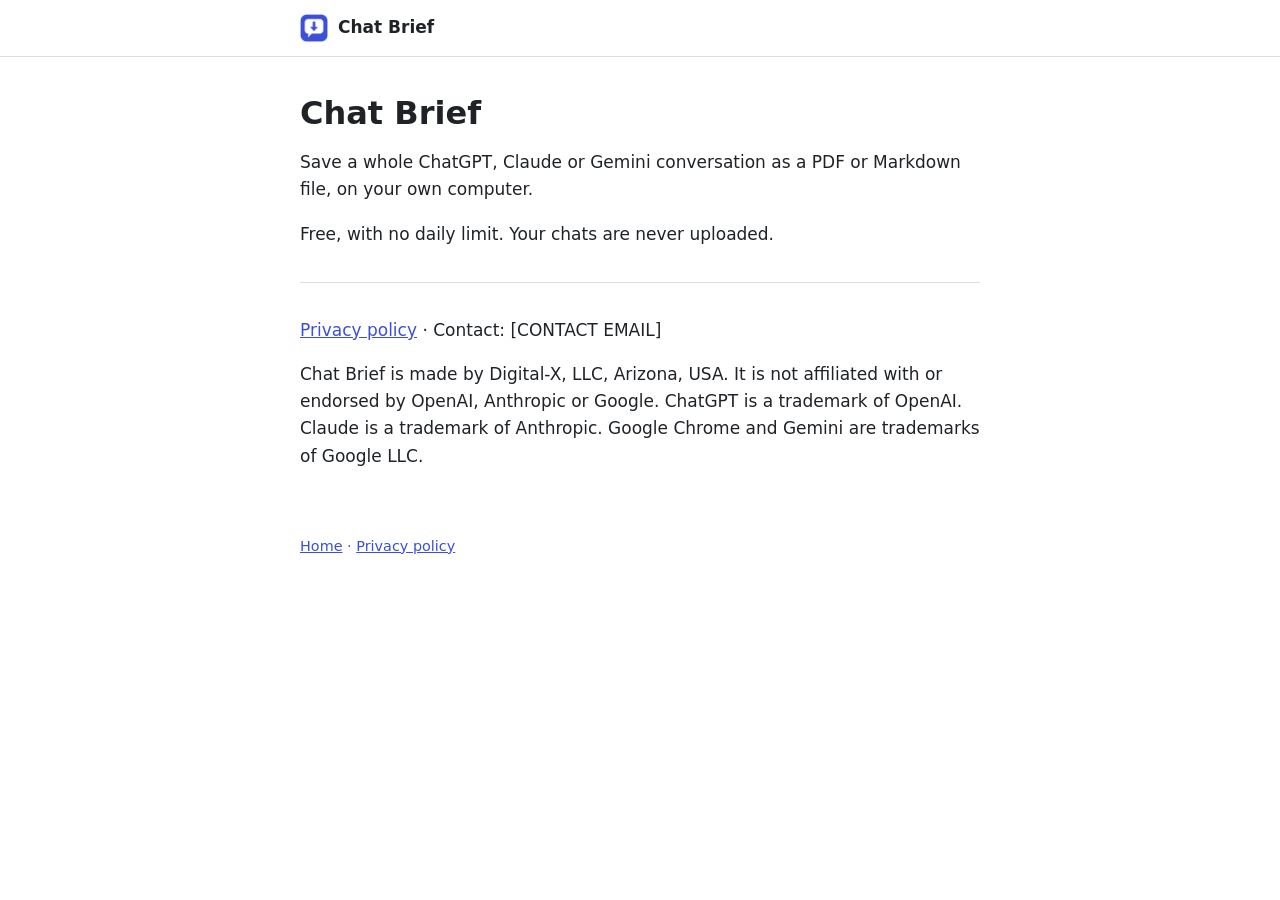
==== index.html @ 9dd2f8bd "Chat Brief site: home and privacy policy Generated from makeMoney/chat-export-extension/store/site b" ====
<!doctype html>
<html lang="en">
<head>
<meta charset="utf-8">
<meta name="viewport" content="width=device-width, initial-scale=1">
<title>Chat Brief</title>
<meta name="description" content="Chat Brief saves whole ChatGPT, Claude and Gemini chats as PDF or Markdown, on your own computer.">
<link rel="icon" href="icon-128.png" type="image/png">
<link rel="stylesheet" href="site.css">
</head>
<body>
<header class="top"><a href="./"><img src="icon-128.png" width="28" height="28" alt="">Chat Brief</a></header>
<main>
<h1>Chat Brief</h1>
<p>Save a whole ChatGPT, Claude or Gemini conversation as a PDF or Markdown file, on your own computer.</p>
<p>Free, with no daily limit. Your chats are never uploaded.</p>
<hr>
<p><a href="privacy.html">Privacy policy</a> · Contact: [CONTACT EMAIL]</p>
<p>Chat Brief is made by Digital-X, LLC, Arizona, USA. It is not affiliated with or endorsed by OpenAI, Anthropic or Google. ChatGPT is a trademark of OpenAI. Claude is a trademark of Anthropic. Google Chrome and Gemini are trademarks of Google LLC.</p>
</main>
<footer><a href="./">Home</a> · <a href="privacy.html">Privacy policy</a></footer>
</body>
</html>
---- site.css ----
:root{color-scheme:light;--ink:#1f2328;--muted:#57606a;--line:#d8dee4;--accent:#3b4fd8}
*{box-sizing:border-box}
body{margin:0;font:17px/1.6 system-ui,-apple-system,"Segoe UI",Roboto,sans-serif;color:var(--ink);background:#fff}
.top{border-bottom:1px solid var(--line)}
.top a{display:flex;align-items:center;gap:10px;max-width:720px;margin:0 auto;padding:14px 20px;font-weight:650;color:var(--ink);text-decoration:none}
main{max-width:720px;margin:0 auto;padding:24px 20px 48px}
h1{font-size:2rem;line-height:1.2;margin:.4em 0 .5em}
h2{font-size:1.25rem;margin:1.8em 0 .4em}
a{color:var(--accent)}
a:focus-visible{outline:2px solid var(--accent);outline-offset:2px}
hr{border:0;border-top:1px solid var(--line);margin:2em 0}
li+li{margin-top:.25em}
footer{max-width:720px;margin:0 auto;padding:0 20px 40px;color:var(--muted);font-size:.9rem}
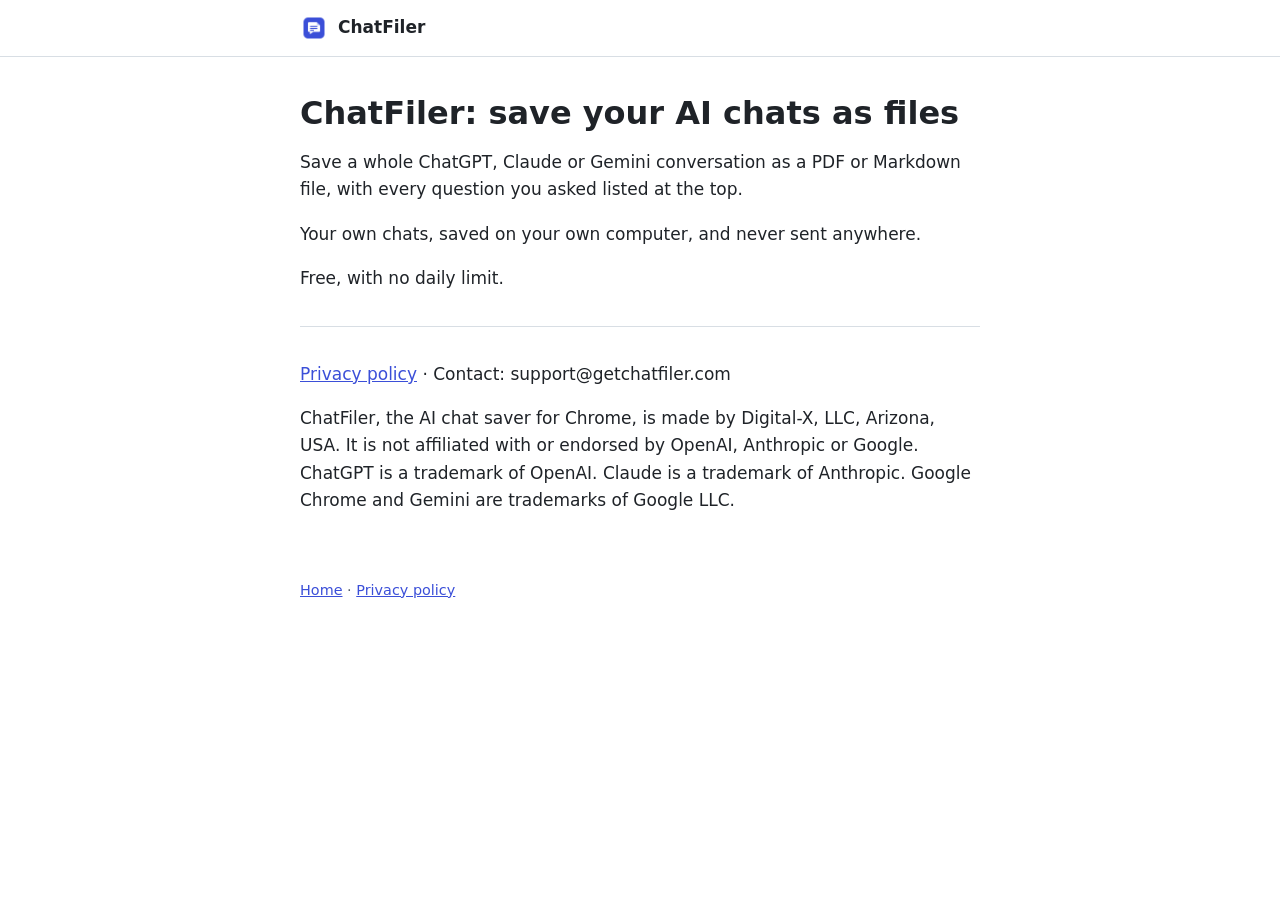
==== commit 912eb41b: "ChatFiler site: rename, new icon, custom domain getchatfiler.com Co-Authored-By: Claude Opus 5.5 <no" ====
--- a/index.html
+++ b/index.html
@@ -3,20 +3,21 @@
 <head>
 <meta charset="utf-8">
 <meta name="viewport" content="width=device-width, initial-scale=1">
-<title>Chat Brief</title>
-<meta name="description" content="Chat Brief saves whole ChatGPT, Claude and Gemini chats as PDF or Markdown, on your own computer.">
+<title>ChatFiler: save your AI chats as PDF and Markdown</title>
+<meta name="description" content="ChatFiler saves your own ChatGPT, Claude and Gemini chats as PDF or Markdown, on your own computer. Never sent anywhere.">
 <link rel="icon" href="icon-128.png" type="image/png">
 <link rel="stylesheet" href="site.css">
 </head>
 <body>
-<header class="top"><a href="./"><img src="icon-128.png" width="28" height="28" alt="">Chat Brief</a></header>
+<header class="top"><a href="./"><img src="icon-128.png" width="28" height="28" alt="">ChatFiler</a></header>
 <main>
-<h1>Chat Brief</h1>
-<p>Save a whole ChatGPT, Claude or Gemini conversation as a PDF or Markdown file, on your own computer.</p>
-<p>Free, with no daily limit. Your chats are never uploaded.</p>
+<h1>ChatFiler: save your AI chats as files</h1>
+<p>Save a whole ChatGPT, Claude or Gemini conversation as a PDF or Markdown file, with every question you asked listed at the top.</p>
+<p>Your own chats, saved on your own computer, and never sent anywhere.</p>
+<p>Free, with no daily limit.</p>
 <hr>
-<p><a href="privacy.html">Privacy policy</a> · Contact: [CONTACT EMAIL]</p>
-<p>Chat Brief is made by Digital-X, LLC, Arizona, USA. It is not affiliated with or endorsed by OpenAI, Anthropic or Google. ChatGPT is a trademark of OpenAI. Claude is a trademark of Anthropic. Google Chrome and Gemini are trademarks of Google LLC.</p>
+<p><a href="privacy.html">Privacy policy</a> · Contact: support@getchatfiler.com</p>
+<p>ChatFiler, the AI chat saver for Chrome, is made by Digital-X, LLC, Arizona, USA. It is not affiliated with or endorsed by OpenAI, Anthropic or Google. ChatGPT is a trademark of OpenAI. Claude is a trademark of Anthropic. Google Chrome and Gemini are trademarks of Google LLC.</p>
 </main>
 <footer><a href="./">Home</a> · <a href="privacy.html">Privacy policy</a></footer>
 </body>
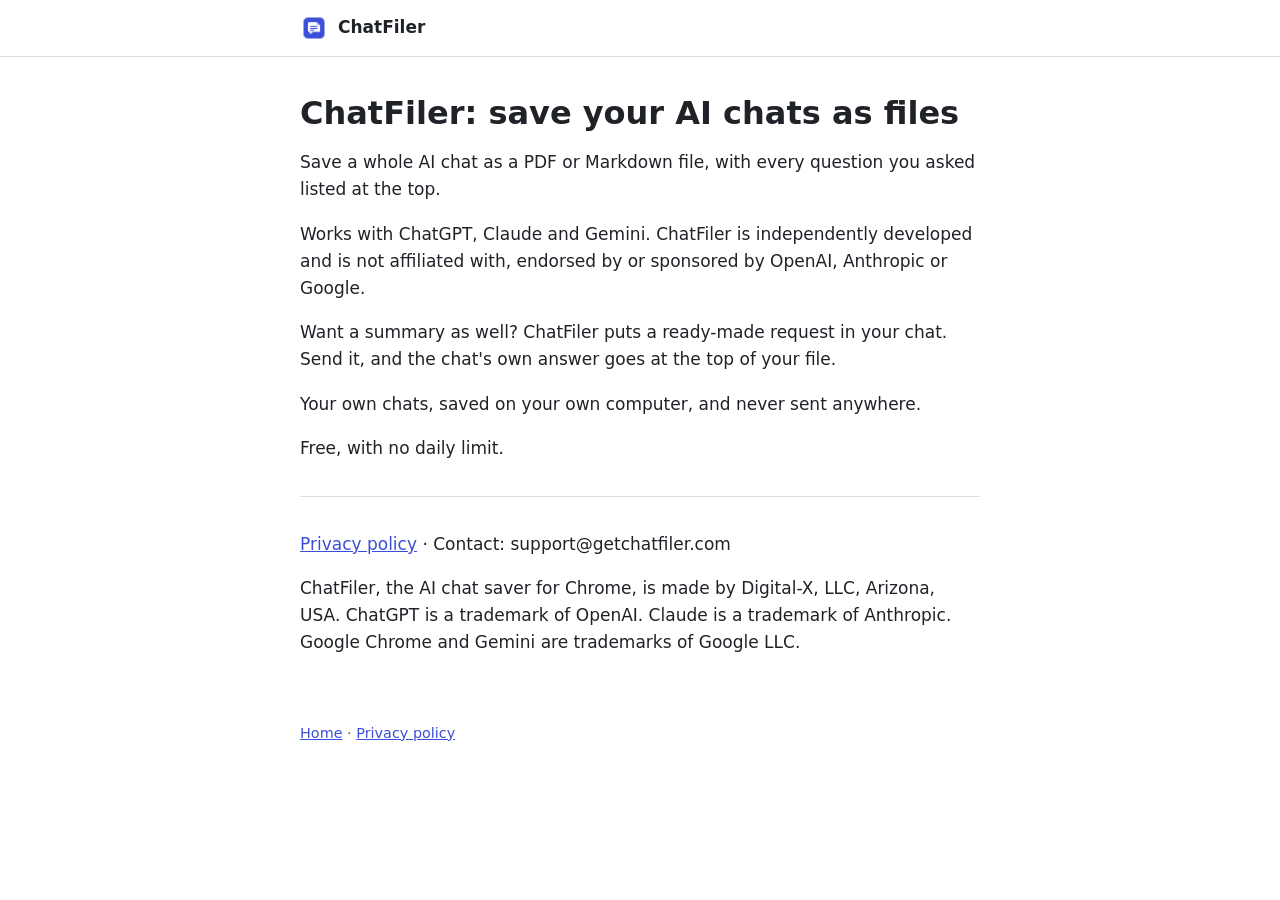
==== commit d83e4407: "ChatFiler site: AI-chats wording, works-with line beside the not-affiliated notice, privacy page mat" ====
--- a/index.html
+++ b/index.html
@@ -4,7 +4,7 @@
 <meta charset="utf-8">
 <meta name="viewport" content="width=device-width, initial-scale=1">
 <title>ChatFiler: save your AI chats as PDF and Markdown</title>
-<meta name="description" content="ChatFiler saves your own ChatGPT, Claude and Gemini chats as PDF or Markdown, on your own computer. Never sent anywhere.">
+<meta name="description" content="ChatFiler saves your own AI chats as PDF or Markdown, on your own computer. Free, and never sent anywhere.">
 <link rel="icon" href="icon-128.png" type="image/png">
 <link rel="stylesheet" href="site.css">
 </head>
@@ -12,12 +12,14 @@
 <header class="top"><a href="./"><img src="icon-128.png" width="28" height="28" alt="">ChatFiler</a></header>
 <main>
 <h1>ChatFiler: save your AI chats as files</h1>
-<p>Save a whole ChatGPT, Claude or Gemini conversation as a PDF or Markdown file, with every question you asked listed at the top.</p>
+<p>Save a whole AI chat as a PDF or Markdown file, with every question you asked listed at the top.</p>
+<p>Works with ChatGPT, Claude and Gemini. ChatFiler is independently developed and is not affiliated with, endorsed by or sponsored by OpenAI, Anthropic or Google.</p>
+<p>Want a summary as well? ChatFiler puts a ready-made request in your chat. Send it, and the chat's own answer goes at the top of your file.</p>
 <p>Your own chats, saved on your own computer, and never sent anywhere.</p>
 <p>Free, with no daily limit.</p>
 <hr>
 <p><a href="privacy.html">Privacy policy</a> · Contact: support@getchatfiler.com</p>
-<p>ChatFiler, the AI chat saver for Chrome, is made by Digital-X, LLC, Arizona, USA. It is not affiliated with or endorsed by OpenAI, Anthropic or Google. ChatGPT is a trademark of OpenAI. Claude is a trademark of Anthropic. Google Chrome and Gemini are trademarks of Google LLC.</p>
+<p>ChatFiler, the AI chat saver for Chrome, is made by Digital-X, LLC, Arizona, USA. ChatGPT is a trademark of OpenAI. Claude is a trademark of Anthropic. Google Chrome and Gemini are trademarks of Google LLC.</p>
 </main>
 <footer><a href="./">Home</a> · <a href="privacy.html">Privacy policy</a></footer>
 </body>
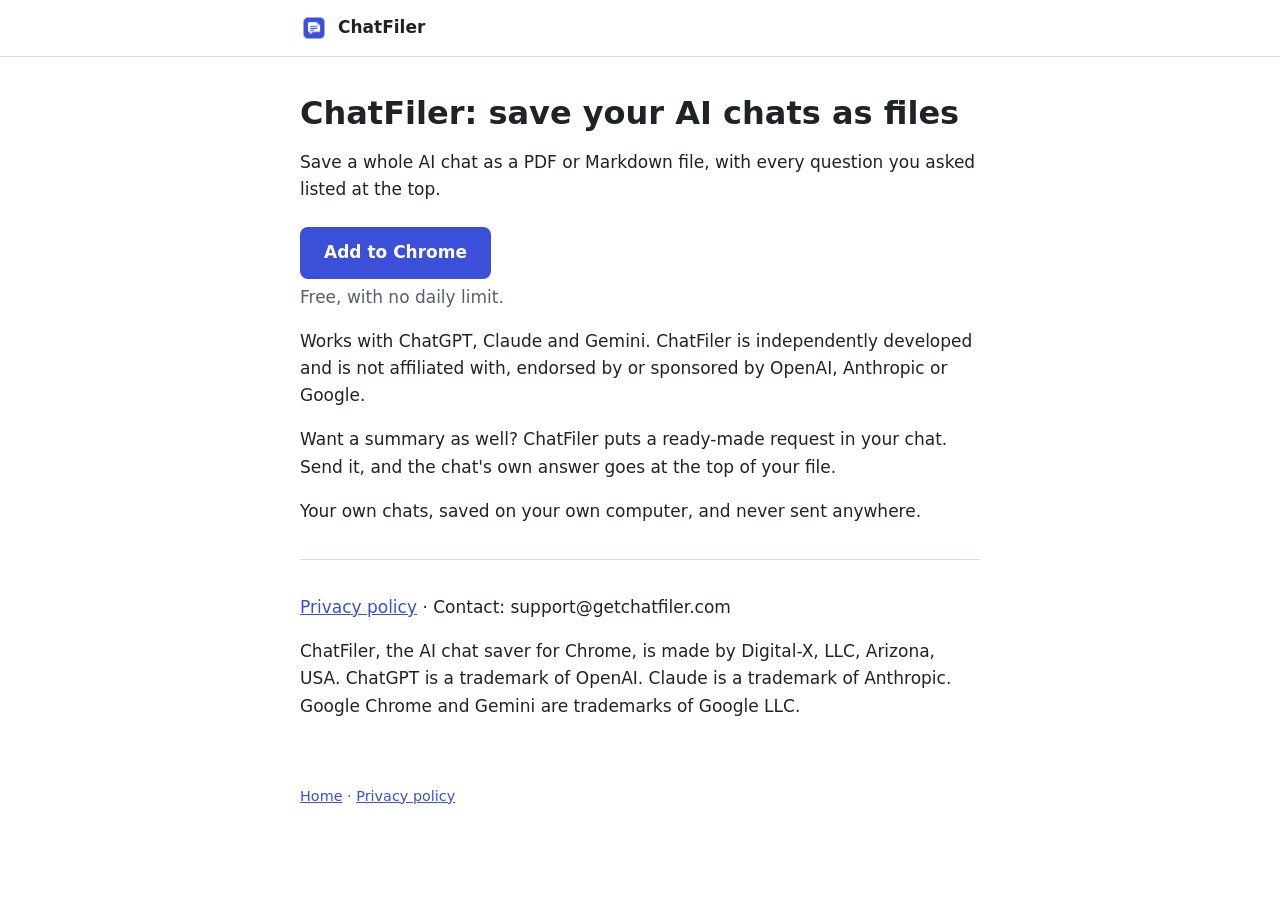
==== commit fda70d92: "ChatFiler site: Add to Chrome button near the top, linked to the live Chrome Web Store listing Co-Au" ====
--- a/index.html
+++ b/index.html
@@ -13,10 +13,11 @@
 <main>
 <h1>ChatFiler: save your AI chats as files</h1>
 <p>Save a whole AI chat as a PDF or Markdown file, with every question you asked listed at the top.</p>
+<p class="cta"><a class="button" href="https://chromewebstore.google.com/detail/inddbfgmhjegblddjpgfmgikkogmaiki">Add to Chrome</a></p>
+<p>Free, with no daily limit.</p>
 <p>Works with ChatGPT, Claude and Gemini. ChatFiler is independently developed and is not affiliated with, endorsed by or sponsored by OpenAI, Anthropic or Google.</p>
 <p>Want a summary as well? ChatFiler puts a ready-made request in your chat. Send it, and the chat's own answer goes at the top of your file.</p>
 <p>Your own chats, saved on your own computer, and never sent anywhere.</p>
-<p>Free, with no daily limit.</p>
 <hr>
 <p><a href="privacy.html">Privacy policy</a> · Contact: support@getchatfiler.com</p>
 <p>ChatFiler, the AI chat saver for Chrome, is made by Digital-X, LLC, Arizona, USA. ChatGPT is a trademark of OpenAI. Claude is a trademark of Anthropic. Google Chrome and Gemini are trademarks of Google LLC.</p>
--- a/site.css
+++ b/site.css
@@ -8,6 +8,10 @@
 h2{font-size:1.25rem;margin:1.8em 0 .4em}
 a{color:var(--accent)}
 a:focus-visible{outline:2px solid var(--accent);outline-offset:2px}
+.cta{margin:1.4em 0 .3em}
+.cta+p{margin-top:0;color:var(--muted)}
+.button{display:inline-block;padding:12px 24px;border-radius:8px;background:var(--accent);color:#fff;font-weight:650;text-decoration:none}
+.button:hover{background:#2f3fb0}
 hr{border:0;border-top:1px solid var(--line);margin:2em 0}
 li+li{margin-top:.25em}
 footer{max-width:720px;margin:0 auto;padding:0 20px 40px;color:var(--muted);font-size:.9rem}
